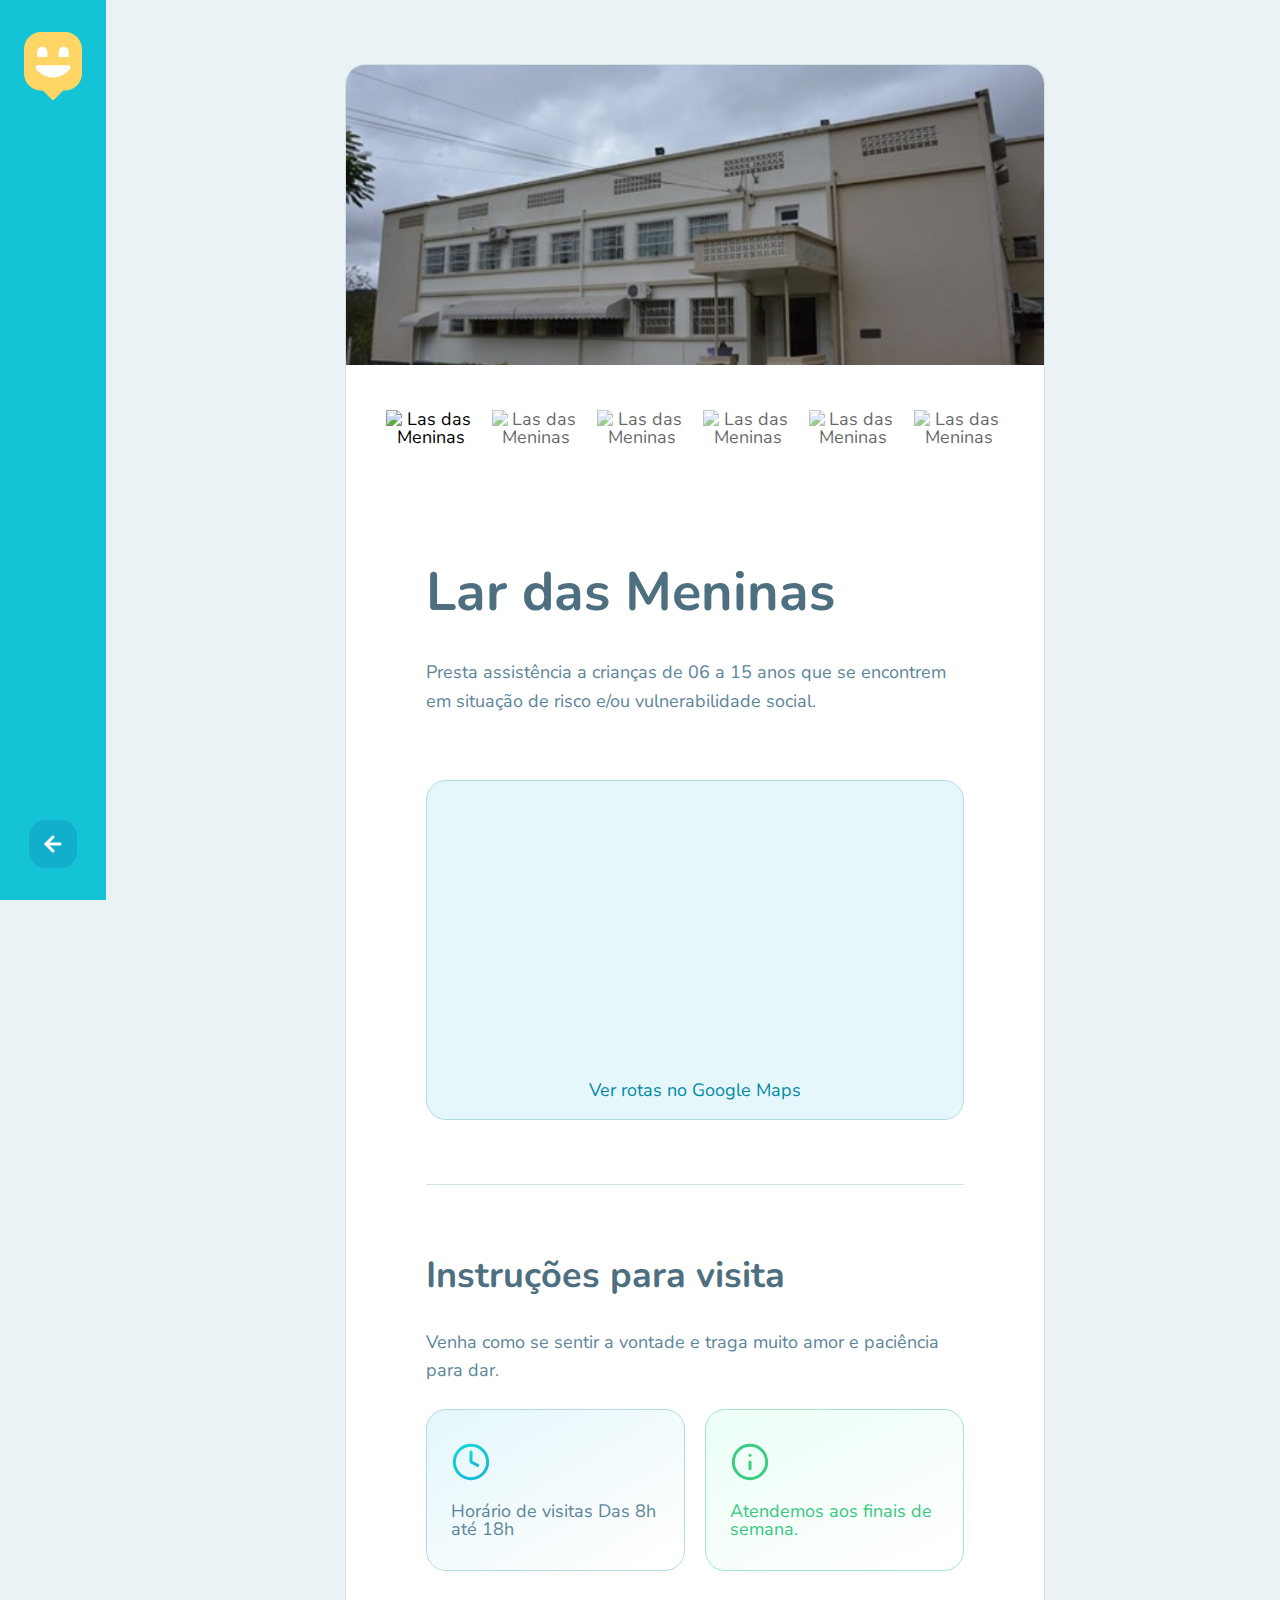
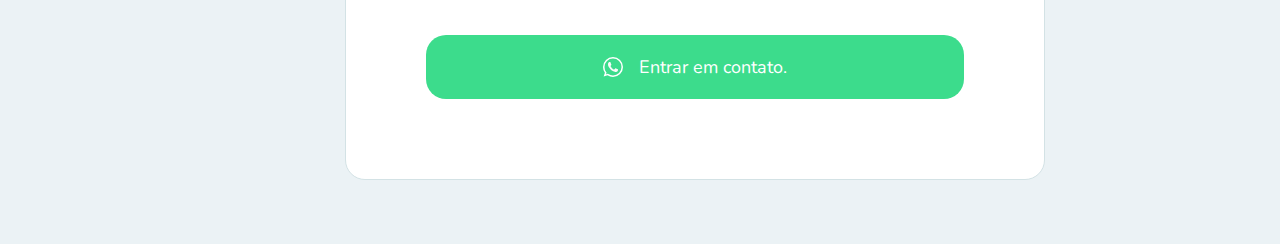
==== orphanage.html @ cac161c4 "criação da página de orfanato" ====
<!DOCTYPE html>
<html lang="pt_BR">
  <head>
    <meta charset="UTF-8">
    <meta name="viewport" content="width=device-width, initial-scale=1.0">
    <title>Lar das Meninas</title>

    <link rel="stylesheet" href="https://unpkg.com/leaflet@1.7.1/dist/leaflet.css"
   integrity="sha512-xodZBNTC5n17Xt2atTPuE1HxjVMSvLVW9ocqUKLsCC5CXdbqCmblAshOMAS6/keqq/sMZMZ19scR4PsZChSR7A=="
   crossorigin=""/>

   <script src="https://unpkg.com/leaflet@1.7.1/dist/leaflet.js"
   integrity="sha512-XQoYMqMTK8LvdxXYG3nZ448hOEQiglfqkJs1NOQV44cWnUrBc8PkAOcXy20w0vlaXaVUearIOBhiXZ5V3ynxwA=="
   crossorigin=""></script>

    <link rel="stylesheet" href="./public/css/main.css">
    <link rel="stylesheet" href="./public/css/animations.css">
    <link rel="stylesheet" href="./public/css/page-orphanage.css">



    <link rel="icon" href="./public/images/logo-icon.png">
    <link href="https://fonts.googleapis.com/css2?family=Nunito:wght@400;600;700;800&display=swap" rel="stylesheet">  

  </head>
  <body>
    <div id="page-orphanage">
      <aside class="animate-right sidebar">
        <img src="./public/images/map-marker.svg" alt="Happy">
        <footer>
          <button onclick="history.back()">
            <img src="./public/images/arrow-back.svg" alt="Voltar">
          </button>
        </footer>        

      </aside>

      <main class="animate-appear with-sidebar">
        <div class="orphanage-details">
          <img src="./public/images/home.jpg" alt="Las das Meninas">

          <div class="images">
            <button onclick="selectImage(event)" class="active" type="button">
              <img src="https://source.unsplash.com/random?id=1" alt="Las das Meninas">
            </button>

            <button onclick="selectImage(event)" type="button">
              <img src="https://source.unsplash.com/random?id=2" alt="Las das Meninas">
            </button>

            <button onclick="selectImage(event)" type="button">
              <img src="https://source.unsplash.com/random?id=3" alt="Las das Meninas">
            </button>

            <button onclick="selectImage(event)" type="button">
              <img src="https://source.unsplash.com/random?id=4" alt="Las das Meninas">
            </button>

            <button onclick="selectImage(event)" type="button">
              <img src="https://source.unsplash.com/random?id=5" alt="Las das Meninas">
            </button>

            <button onclick="selectImage(event)" type="button">
              <img src="https://source.unsplash.com/random?id=6" alt="Las das Meninas">
            </button>

          </div>

          <div class="orphanage-details-content">
            <h1>Lar das Meninas</h1>
            <p>Presta assistência a crianças de 06 a 15 anos que se encontrem em situação de risco e/ou vulnerabilidade social.</p>

            <div class="map-container">
              <div id="mapid"></div>

              <footer>
                <a href="">Ver rotas no Google Maps</a>
              </footer>
            </div>

            <hr>

            <h2>Instruções para visita</h2>

            <p>Venha como se sentir a vontade e traga muito amor e paciência para dar.</p>

            <div class="open-details">
              <div class="hour">
                <img src="./public/images/clock.svg" alt="Horários">
                Horário de visitas Das 8h até 18h
              </div>
              <div class="open-on-weekends">
                <img src="/public/images/info.svg" alt="Informações">
                Atendemos aos finais de semana.
              </div>
            </div>

            <button class="primary-button" type="button">
              <img src="./public/images/whatsapp.svg" alt="Chamar no whatsapp">
              Entrar em contato.
            </button>

          </div>

        </div>
      </main>

    <script src="./public/scripts/page-orphanage.js"></script>
    
  </body>

</html>
---- public/css/main.css ----
*{
  margin: 0;
  padding: 0;
  box-sizing: border-box;
}



body{
  height: 100vh;
  color: white;
  background: #ebf2f5;
}

:root{
  font-size: 62.5%; /*62.5% equivale a 10px*/
}

body, input, button, textarea{
  /*
  font-weight: 400;
  font-size: 18px;
  font-family: 'Nunito', sans-serif;
  line-height: 1;
  */

  /*Nessa linha conseguimos agrupar todas as linhas anteriores*/
  font: 400 1.8rem/1 'Nunito', sans-serif;
  /*Unidade de medida rem faz um calculo deixando o tamnho com um percentual do tamanho do elemento root
    que no caso é o html, para que dessa forma o site fique responsivo

    OBS: A unidade em faz o calculo com base no elemento pai ao elemento em que está
  */
}

/* Atrasa a animação em cada seção para dar o efeito de uma aparecendo antes da outra*/
#logo{
  animation-delay: 50ms;
}

#location{
  animation-delay: 100ms;
}

main h1{
  animation-delay: 150ms;
}

.visit p{
  animation-delay: 200ms;
}

.visit a {
  animation-delay: 250ms;
}
---- public/css/animations.css ----
@keyframes up {
  from{
    opacity: 0;
    /*No translate o valor positivo representa parte de baixo, então no caso
      dessa função, o conteudo se mexeria de baixo para cima no eixo Y
    */
    transform: translateY(16px);
  }
  to{
    opacity: 1;
    transform: translateY(0);
  }
}

@keyframes right{
  from{
    transform: translateX(-100%);

  }
  to{
    transform: translateX(0);
  }
}

@keyframes appear{
  from{
    opacity: 0;
  }
  to{
    opacity: 1;
  }
}

.animate-up{
  animation-name: up;
  animation-duration: 300ms;

  /*Essa ultima linha permite que o elemento ao qual a animação foi aplicada
    permaneça com os atributos definidos no 'to' da animação
  */
  animation-fill-mode: backwards;
}

.animate-right{
  animation-name: right;
  animation-duration: 300ms;
}

.animate-appear{
  animation-name: appear;
  animation-duration: 300ms;
  animation-fill-mode: backwards;
}
---- public/css/page-orphanage.css ----
#page-orphanage{
  display: flex;
  min-height: 100vh;
}

aside.sidebar{
  position: fixed;
  height: 100%;
  padding: 3.2rem 2.4rem;
  background: #15c3d6;

  display: flex;
  flex-direction: column;
  justify-content: space-between;
  align-items: center;
}

aside.sidebar footer button{
  width: 48px;
  height: 48px;
  border: none;
  background: #12afcd;
  border-radius: 1.6rem;
  cursor: pointer;

  display: flex;
  align-items: center;
  justify-content: center;

  transition: backgroud-color 0.2s;
}

aside.sidebar footer button:hover{
  background: #17d6eb;
  transition: 300ms;
}

.with-sidebar{
  padding-left: 110px;
}

/*Como o page-orphanage é flex, ao colocar um filho como flex = 1, faz com que o filho
  se ajuste de maneira flexivel ao espaço disponível
*/
main{
  flex: 1;
}

/* details */

.orphanage-details{
  width: 700px;
  margin: 6.4rem auto;
  background: white;
  border: 1px solid #d3e2e5;

  border-radius: 2rem;

  overflow: hidden;
}

/*Pega apenas a imagem que está no primeiro nível*/
.orphanage-details > img{
  width: 100%;
  height: 30rem;
  object-fit: cover;
}

.images{
  display: grid;
  grid-template-columns: repeat(6, 1fr);
  column-gap: 1.6rem;
  margin: 16px 40px 0;
}

.images button{
  border: none;
  background: none;

  height: 8.8rem;
  cursor: pointer;
  border-radius: 2rem;

  /*limitar a caixa do button*/
  overflow: hidden;
  opacity: 0.6;
  transition: opacity 0.2s;
}

.images button:hover,
.images button.active{
  opacity: 1;
}

.images button img{
  width: 100%;
  height: 8.8rem;
  object-fit: cover;
}

/* orphanage-details-content*/
.orphanage-details-content{
  padding: 8rem;
}

.orphanage-details-content h1{
  color: #4d6f80;
  font-size: 5.4rem;
  line-height: 1.5;
  margin-bottom: 0.8rem;
}

.orphanage-details-content p{
  line-height: 1.6;
  color: #5c8599;
  margin-top: 2.5rem;
}

/*map*/
.map-container{
  margin-top: 6.4rem;
  background: #e6f7fb;
  border: 1px solid #b3dae2;
  border-radius: 2rem;
}

#mapid{
  width: 100%;
  height: 28rem;
}

.map-container footer{
  padding: 2rem 0;
  text-align: center;
}

.map-container footer a{
  color: #0089a5;
  text-decoration: none;
}

.map-container .leaflet-container{
  border-bottom: 1px solid #dde3f0;
  border-radius: 2rem;
}

.orphanage-details-content hr{
  width: 100%;
  height: 1px;
  border: none;
  background: #d3e2e6;
  margin: 6.4rem 0;
}

.orphanage-details-content h2{
  font-size: 3.6rem;
  line-height: 1.5;
  color: #4d6f80;
}

.open-details{
  margin-top: 2.4rem;
  display: grid;
  grid-template-columns: 1fr 1fr;
  column-gap: 2rem;
}

.open-details div{
  padding: 3.2rem 2.4rem;

}

.open-details img{
  display: block;

  margin-bottom: 2rem;
}

.open-details .hour{
  background:  linear-gradient(149.97deg, #e6f7fb 8.13%, #ffffff 92.67%);
  border: 1px solid #b3dae2;
  border-radius: 20px;
  color: #5c8599;
}

.open-details .open-on-weekends{
  background: linear-gradient(154.16deg, #edfff6 7.85%, #ffffff 91.03%);

  border: 1px solid #a1e9c5;
  border-radius: 20px;
  color: #37c77f;
}

.primary-button{
  margin-top: 6.4rem;

  width: 100%;
  height: 6.4rem;
  border: none;

  cursor: pointer;

  background: #3cdc8c;

  border-radius: 2rem;
  color: white;
  
  display: flex;
  align-items: center;
  justify-content: center;

  transition: background-color .2s;
}

.primary-button:hover{
  background: #36cd82;
}

.primary-button img{
  margin-right: 1.6rem;
}
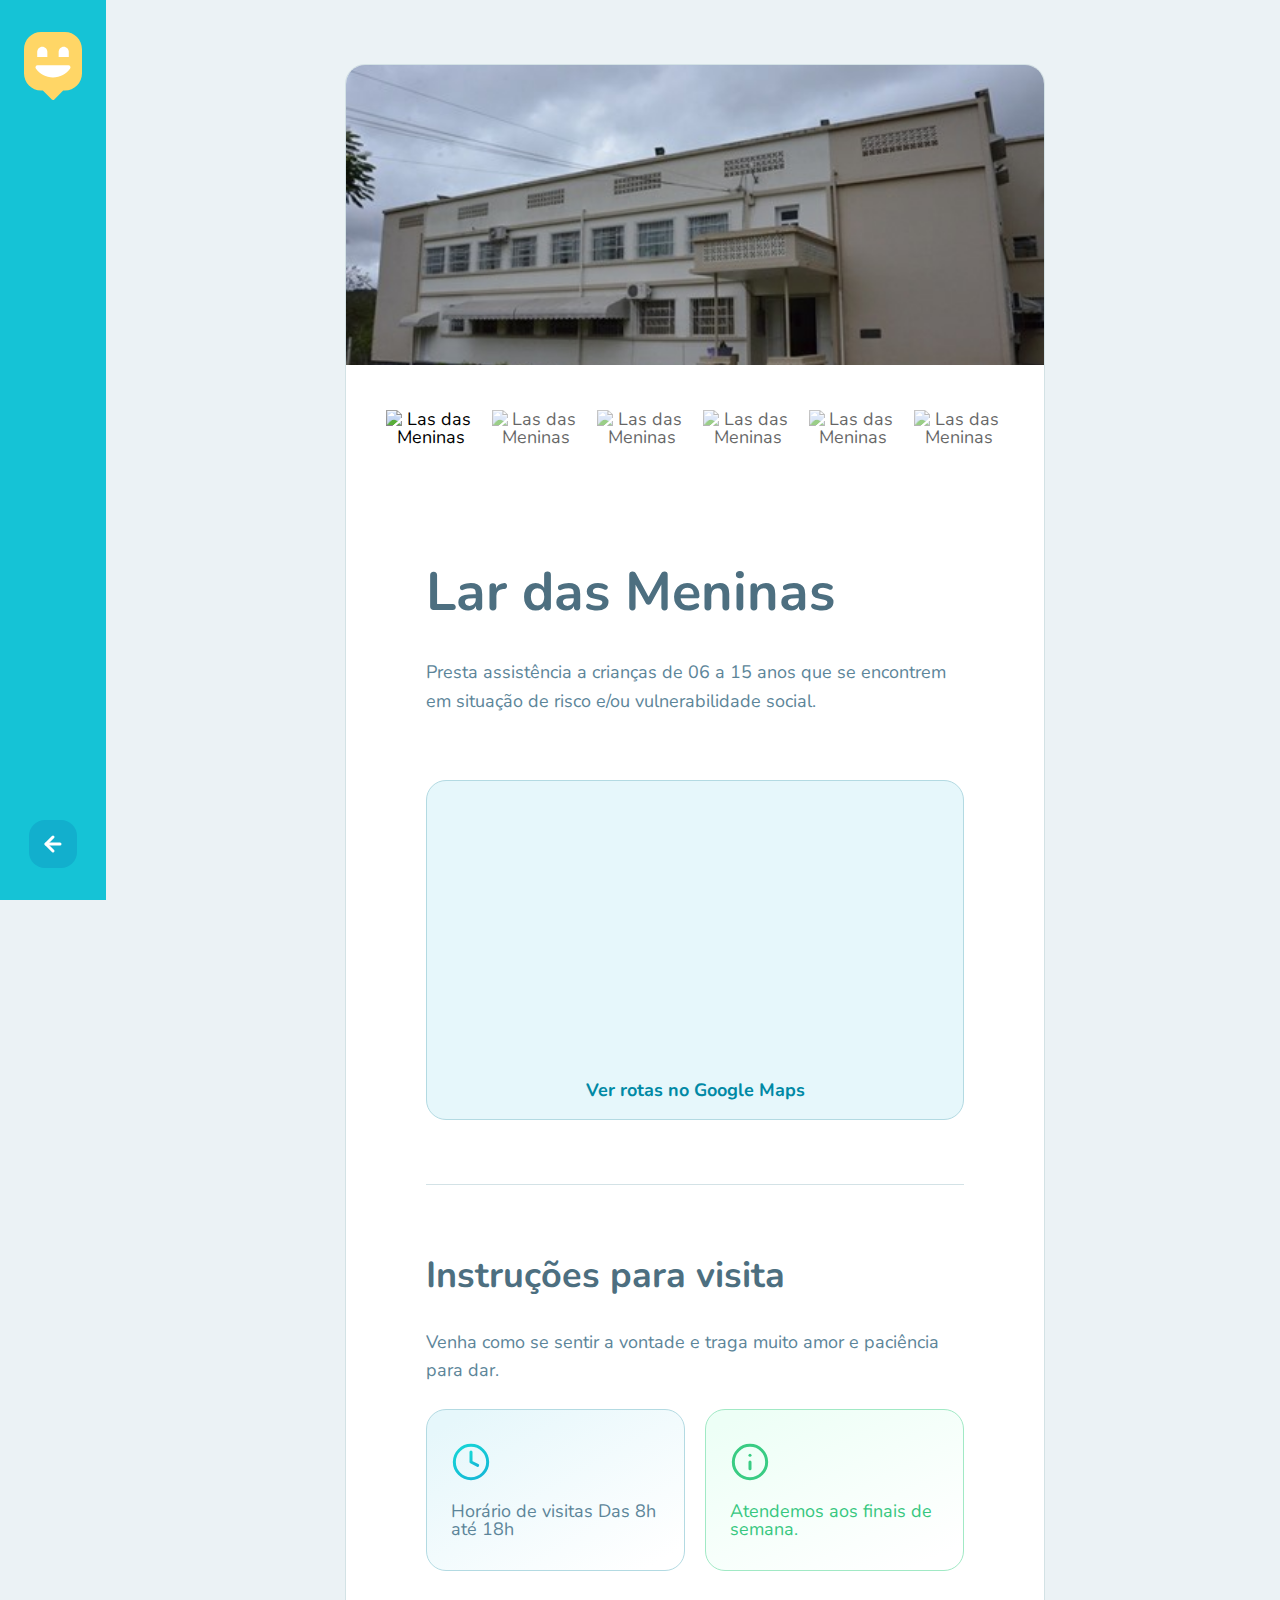
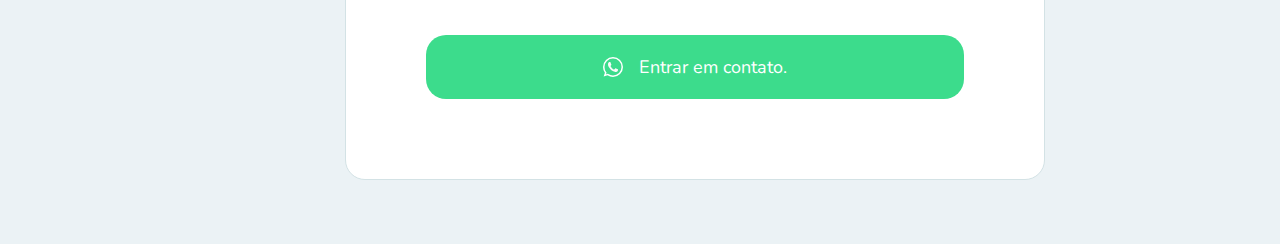
==== commit c02f2a82: "criação do front-end e back-end da página de cadastro de orfanatos" ====
--- a/orphanage.html
+++ b/orphanage.html
@@ -16,6 +16,9 @@
     <link rel="stylesheet" href="./public/css/main.css">
     <link rel="stylesheet" href="./public/css/animations.css">
     <link rel="stylesheet" href="./public/css/page-orphanage.css">
+    <link rel="stylesheet" href="./public/css/sidebar.css">
+    <link rel="stylesheet" href="./public/css/map.css">
+    <link rel="stylesheet" href="./public/css/buttons.css">
 
 
 
--- a/public/css/page-orphanage.css
+++ b/public/css/page-orphanage.css
@@ -1,42 +1,6 @@
 #page-orphanage{
   display: flex;
   min-height: 100vh;
-}
-
-aside.sidebar{
-  position: fixed;
-  height: 100%;
-  padding: 3.2rem 2.4rem;
-  background: #15c3d6;
-
-  display: flex;
-  flex-direction: column;
-  justify-content: space-between;
-  align-items: center;
-}
-
-aside.sidebar footer button{
-  width: 48px;
-  height: 48px;
-  border: none;
-  background: #12afcd;
-  border-radius: 1.6rem;
-  cursor: pointer;
-
-  display: flex;
-  align-items: center;
-  justify-content: center;
-
-  transition: backgroud-color 0.2s;
-}
-
-aside.sidebar footer button:hover{
-  background: #17d6eb;
-  transition: 300ms;
-}
-
-.with-sidebar{
-  padding-left: 110px;
 }
 
 /*Como o page-orphanage é flex, ao colocar um filho como flex = 1, faz com que o filho
@@ -116,33 +80,6 @@
   margin-top: 2.5rem;
 }
 
-/*map*/
-.map-container{
-  margin-top: 6.4rem;
-  background: #e6f7fb;
-  border: 1px solid #b3dae2;
-  border-radius: 2rem;
-}
-
-#mapid{
-  width: 100%;
-  height: 28rem;
-}
-
-.map-container footer{
-  padding: 2rem 0;
-  text-align: center;
-}
-
-.map-container footer a{
-  color: #0089a5;
-  text-decoration: none;
-}
-
-.map-container .leaflet-container{
-  border-bottom: 1px solid #dde3f0;
-  border-radius: 2rem;
-}
 
 .orphanage-details-content hr{
   width: 100%;
@@ -189,33 +126,4 @@
   border: 1px solid #a1e9c5;
   border-radius: 20px;
   color: #37c77f;
-}
-
-.primary-button{
-  margin-top: 6.4rem;
-
-  width: 100%;
-  height: 6.4rem;
-  border: none;
-
-  cursor: pointer;
-
-  background: #3cdc8c;
-
-  border-radius: 2rem;
-  color: white;
-  
-  display: flex;
-  align-items: center;
-  justify-content: center;
-
-  transition: background-color .2s;
-}
-
-.primary-button:hover{
-  background: #36cd82;
-}
-
-.primary-button img{
-  margin-right: 1.6rem;
 }--- a/public/css/sidebar.css
+++ b/public/css/sidebar.css
@@ -0,0 +1,35 @@
+aside.sidebar{
+  position: fixed;
+  height: 100%;
+  padding: 3.2rem 2.4rem;
+  background: #15c3d6;
+
+  display: flex;
+  flex-direction: column;
+  justify-content: space-between;
+  align-items: center;
+}
+
+aside.sidebar footer button{
+  width: 48px;
+  height: 48px;
+  border: none;
+  background: #12afcd;
+  border-radius: 1.6rem;
+  cursor: pointer;
+
+  display: flex;
+  align-items: center;
+  justify-content: center;
+
+  transition: backgroud-color 0.2s;
+}
+
+aside.sidebar footer button:hover{
+  background: #17d6eb;
+  transition: 300ms;
+}
+
+.with-sidebar{
+  padding-left: 110px;
+}--- a/public/css/map.css
+++ b/public/css/map.css
@@ -0,0 +1,28 @@
+/*map*/
+.map-container{
+  margin-top: 6.4rem;
+  background: #e6f7fb;
+  border: 1px solid #b3dae2;
+  border-radius: 2rem;
+}
+
+#mapid{
+  width: 100%;
+  height: 28rem;
+}
+
+.map-container footer{
+  padding: 2rem 0;
+  text-align: center;
+}
+
+.map-container footer a{
+  color: #0089a5;
+  text-decoration: none;
+  font-weight: 700;
+}
+
+.map-container .leaflet-container{
+  border-bottom: 1px solid #dde3f0;
+  border-radius: 2rem;
+}--- a/public/css/buttons.css
+++ b/public/css/buttons.css
@@ -0,0 +1,58 @@
+.primary-button{
+  margin-top: 6.4rem;
+
+  width: 100%;
+  height: 6.4rem;
+  border: none;
+
+  cursor: pointer;
+
+  background: #3cdc8c;
+
+  border-radius: 2rem;
+  color: white;
+  
+  display: flex;
+  align-items: center;
+  justify-content: center;
+
+  transition: background-color .2s;
+}
+
+.primary-button:hover{
+  background: #36cd82;
+}
+
+.primary-button img{
+  margin-right: 1.6rem;
+}
+
+.button-select{
+  display: grid;
+  grid-template-columns: 1fr 1fr;
+}
+
+.button-select button{
+  height: 6.4rem;
+  background: #f5f8fa;
+  border: 1px solid #d3e2e5;
+  color: #5c8599;
+  cursor: pointer;
+}
+
+.button-select button.active{
+  background: #edfff6;
+  border: 1px solid #a1e9c5;
+  color: #37c77f;
+}
+
+/*Seleciona apenas o primeiro filho*/
+.button-select button:first-child{
+  border-radius: 2rem 0 0 2rem;
+}
+
+/*Seleciona apenas o ultimo filho*/
+.button-select button:last-child{
+  border-radius: 0 2rem 2rem 0;
+}
+
